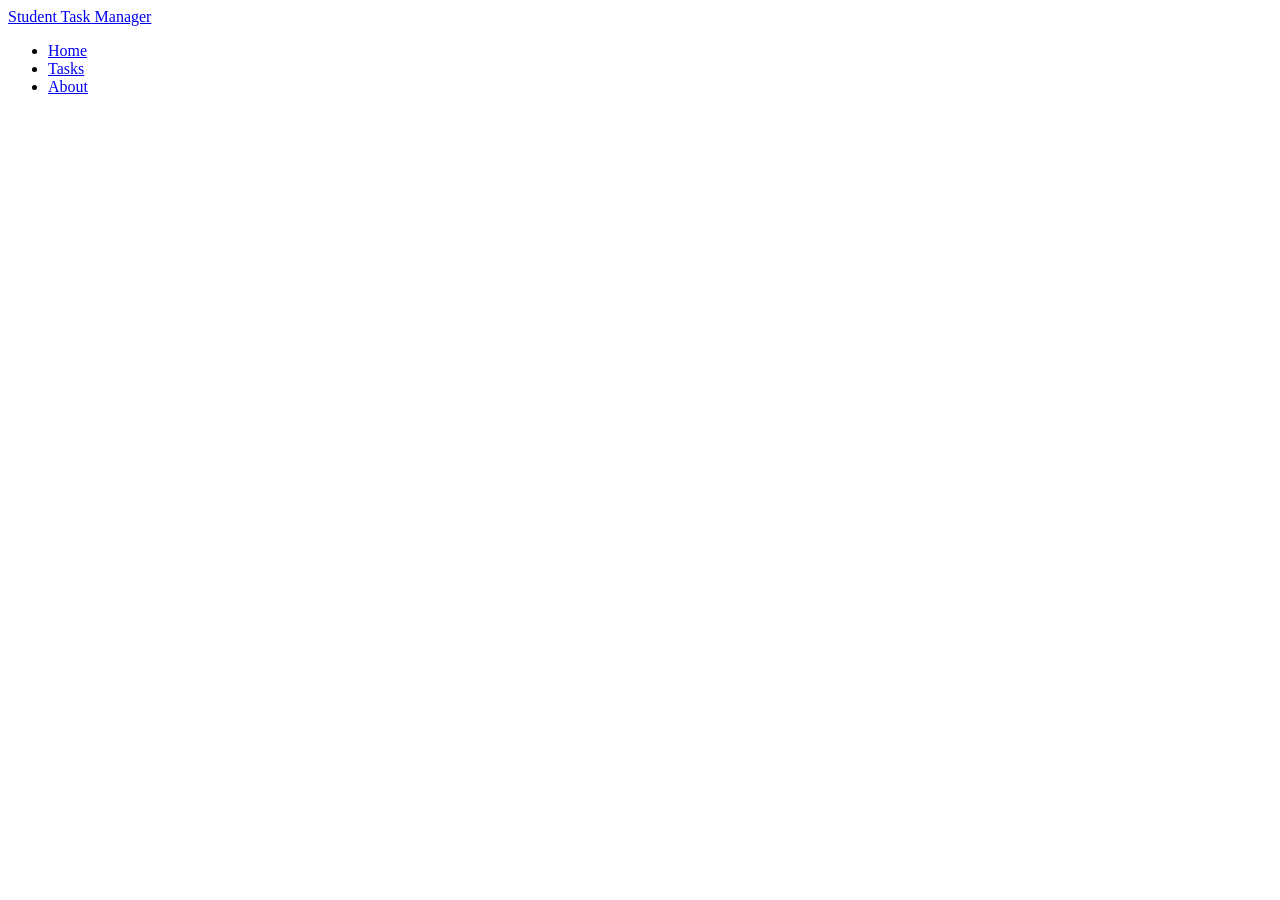
==== about.html @ 9f55d08a "first commit" ====
<!DOCTYPE html>
<html lang="en">
<head>
    <meta charset="UTF-8">
    <meta name="viewport" content="width=device-width, initial-scale=1.0">
    <title>About</title>
</head>
<body>
    <div id="nav-placeholder"></div>

    <script src="javascript.js"></script>
</body>
</html>
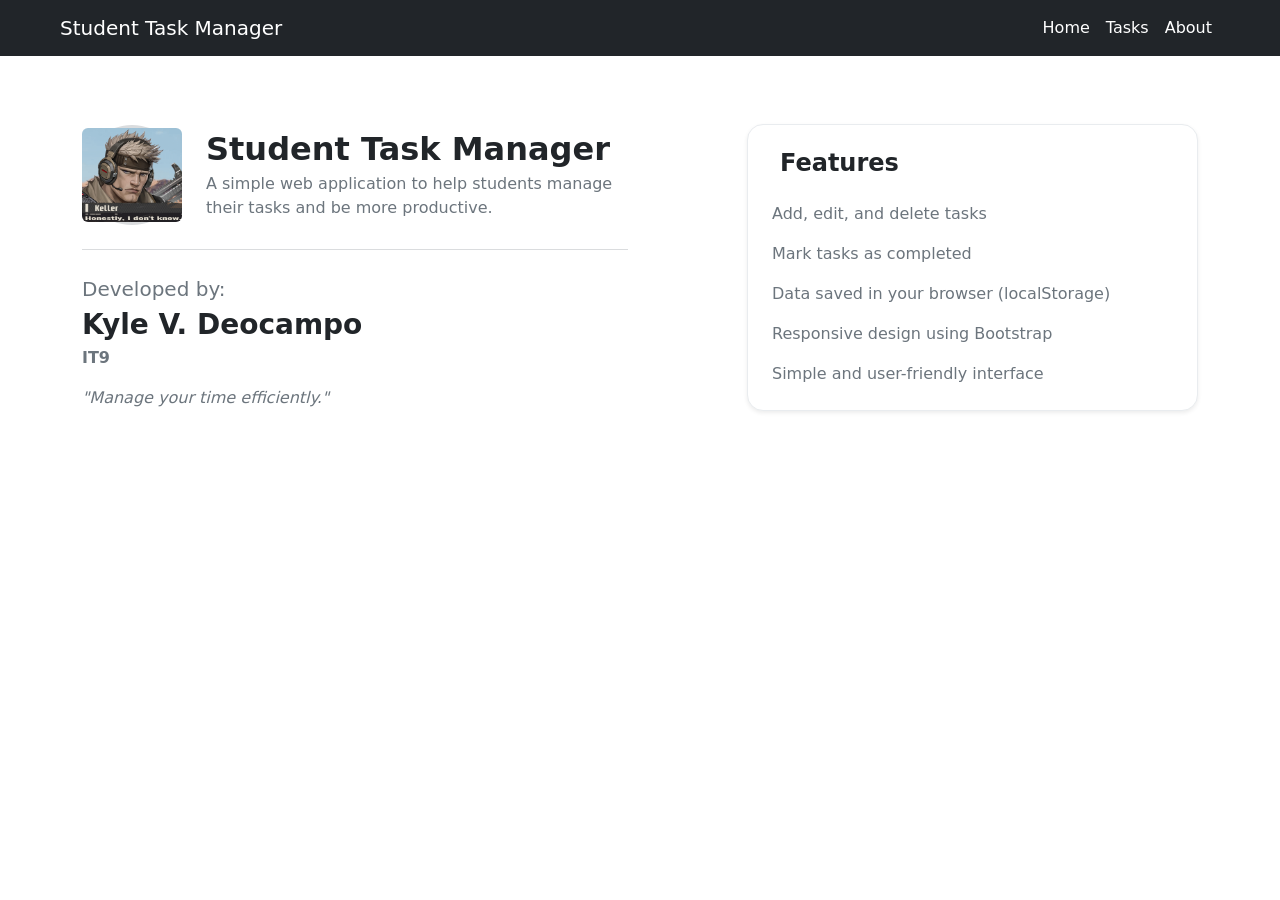
==== commit d023b496: "second commit" ====
--- a/about.html
+++ b/about.html
@@ -3,11 +3,88 @@
 <head>
     <meta charset="UTF-8">
     <meta name="viewport" content="width=device-width, initial-scale=1.0">
+    <link href="https://cdn.jsdelivr.net/npm/bootstrap@5.3.8/dist/css/bootstrap.min.css" rel="stylesheet" integrity="sha384-sRIl4kxILFvY47J16cr9ZwB07vP4J8+LH7qKQnuqkuIAvNWLzeN8tE5YBujZqJLB" crossorigin="anonymous">
+    <link rel="stylesheet" href="style.css">
+
     <title>About</title>
 </head>
 <body>
     <div id="nav-placeholder"></div>
 
+    <div class="container py-5">
+        <div class="row align-items-center g-4 justify-content-center">
+            
+            <!-- Left Column: App & Developer Info -->
+            <div class="col-lg-6 col-md-7">
+                <!-- App Header with Avatar -->
+                <div class="d-flex align-items-center gap-4 mb-4">
+                    <!-- Avatar Icon -->
+                    <div class="flex-shrink-0">
+                        <div class="bg-secondary bg-opacity-25 rounded-circle d-flex align-items-center justify-content-center" style="width: 100px; height: 100px;">
+                            <i class="bi bi-person-fill text-secondary" style="font-size: 4rem;"></i>
+                            <img src="images/honestlyIDontKnow.png  " alt="Task Management" class="img-fluid rounded">
+                        </div>
+                    </div>
+                    <!-- App Title & Subtitle -->
+                    <div>
+                        <h2 class="fw-bold text-dark mb-1">Student Task Manager</h2>
+                        <p class="text-secondary mb-0 fs-6">
+                            A simple web application to help students manage their tasks and be more productive.
+                        </p>
+                    </div>
+                </div>
+
+                <!-- Divider -->
+                <hr class="my-4 text-secondary opacity-25">
+
+                <!-- Developer Details -->
+                <div>
+                    <p class="text-secondary fw-medium mb-1 fs-5">Developed by:</p>
+                    <h3 class="fw-bold text-dark mb-1">Kyle V. Deocampo</h3>
+                    <p class="text-secondary fw-semibold mb-3">IT9</p>
+                    <p class="fst-italic text-secondary mb-0">
+                        "Manage your time efficiently."
+                    </p>
+                </div>
+            </div>
+
+            <!-- Right Column: Features Card -->
+            <div class="col-lg-5 col-md-5 offset-lg-1">
+                <div class="card border border-light-subtle rounded-4 p-4 shadow-sm bg-white">
+                    <!-- Features Title -->
+                    <div class="d-flex align-items-center gap-2 mb-4">
+                        <i class="bi bi-star-fill text-primary fs-4"></i>
+                        <h4 class="fw-bold text-dark mb-0">Features</h4>
+                    </div>
+
+                    <!-- Feature List -->
+                    <ul class="list-unstyled d-flex flex-column gap-3 mb-0">
+                        <li class="d-flex align-items-center gap-3">
+                            <span class="text-secondary fw-medium">Add, edit, and delete tasks</span>
+                        </li>
+
+                        <li class="d-flex align-items-center gap-3">
+                            <span class="text-secondary fw-medium">Mark tasks as completed</span>
+                        </li>
+
+                        <li class="d-flex align-items-center gap-3">
+                            <span class="text-secondary fw-medium">Data saved in your browser (localStorage)</span>
+                        </li>
+
+                        <li class="d-flex align-items-center gap-3">
+                            <span class="text-secondary fw-medium">Responsive design using Bootstrap</span>
+                        </li>
+
+                        <li class="d-flex align-items-center gap-3">
+                            <span class="text-secondary fw-medium">Simple and user-friendly interface</span>
+                        </li>
+                    </ul>
+                </div>
+            </div>
+
+        </div>
+    </div>
+
     <script src="javascript.js"></script>
 </body>
 </html>
--- a/style.css
+++ b/style.css
@@ -0,0 +1,17 @@
+.body {
+    font-family: Arial, sans-serif;
+}
+
+#saying {
+    font-size: 2.5rem;
+}
+
+#navigation {
+    background-color: #f8f9fa;
+    margin-bottom: 20px;
+}
+
+#motto {
+    color: rgb(93, 92, 92);
+    letter-spacing: 4px;
+}
